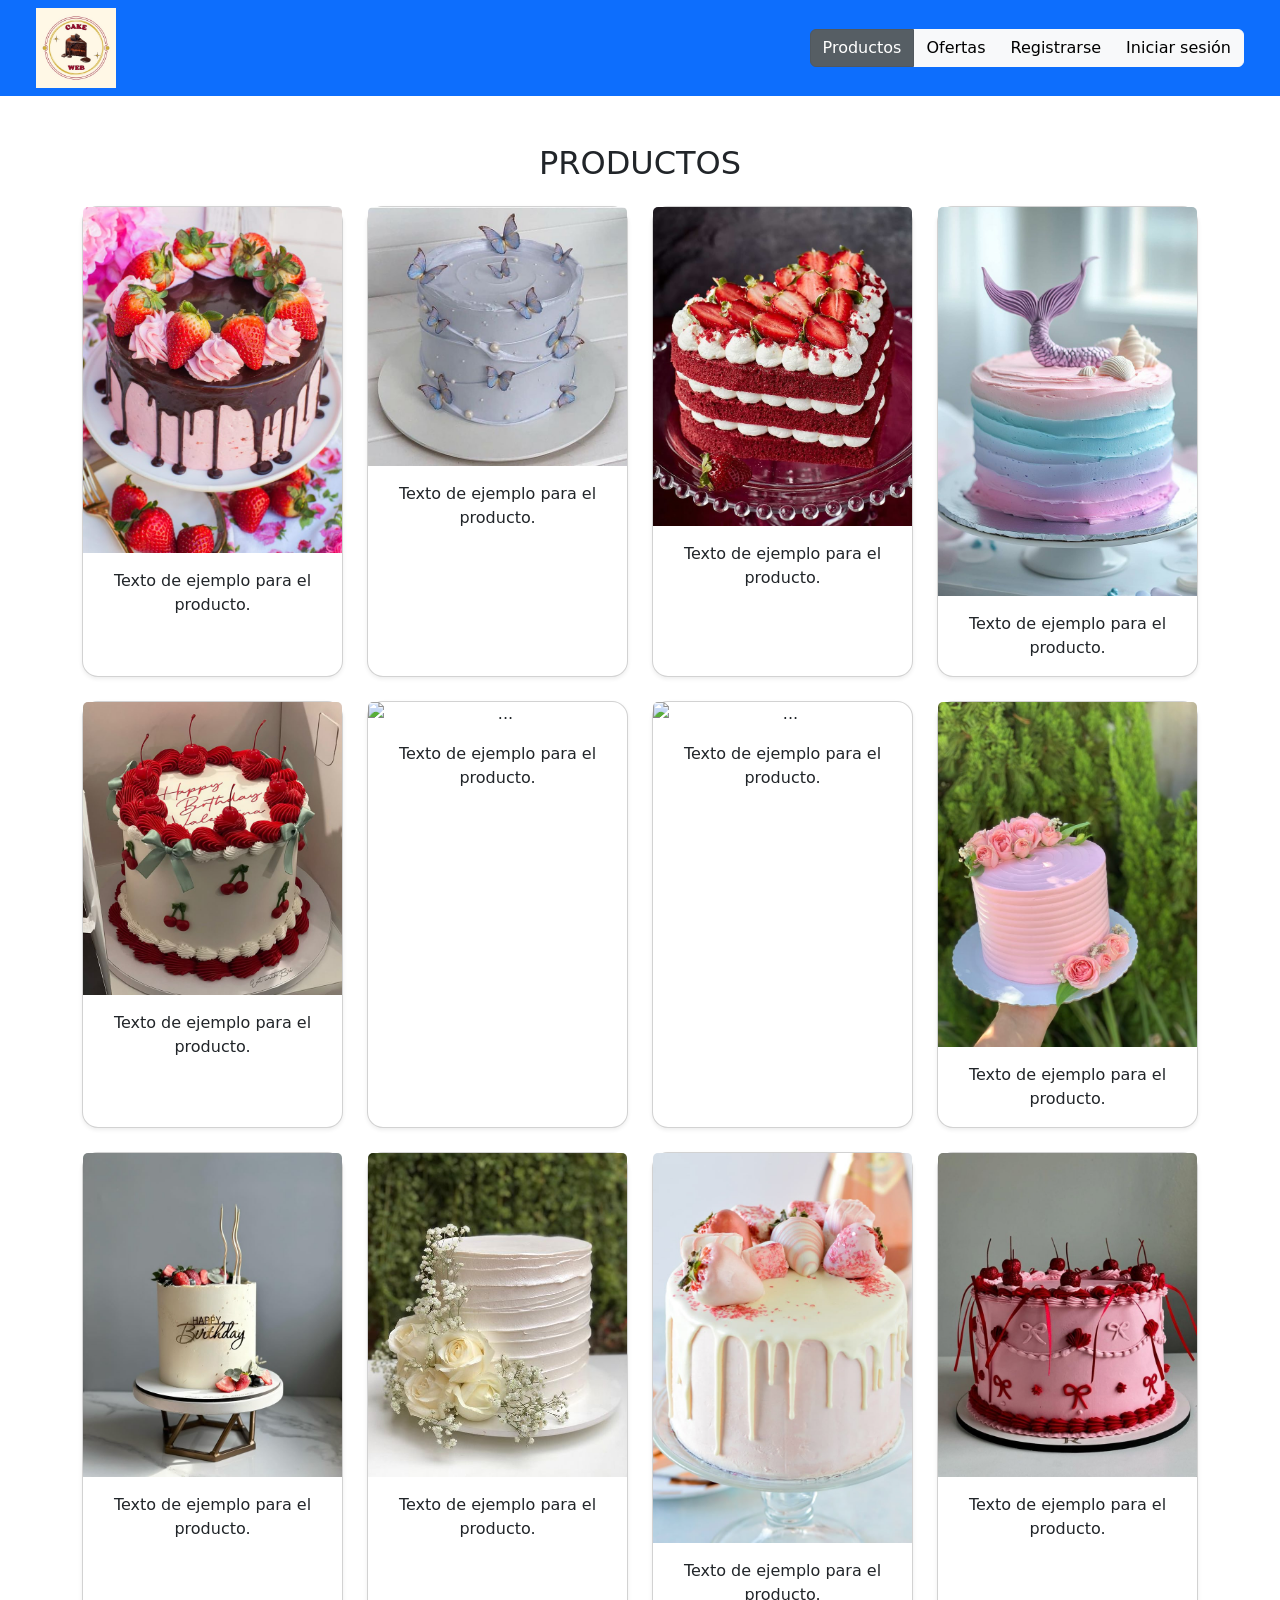
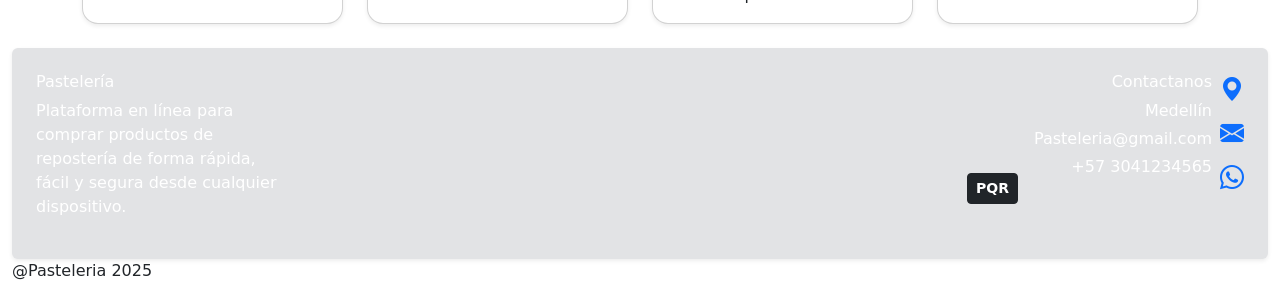
==== Index.html @ b61f7930 "primer commit" ====
<!DOCTYPE html>
<html lang="es">
<head>
  <meta charset="UTF-8">
  <title>Productos - Pastelería</title>
  <link href="https://cdn.jsdelivr.net/npm/bootstrap@5.3.3/dist/css/bootstrap.min.css" rel="stylesheet">
  <link rel="stylesheet" href="https://cdn.jsdelivr.net/npm/bootstrap-icons@1.10.5/font/bootstrap-icons.css">
  <script src="https://cdn.jsdelivr.net/npm/bootstrap@5.3.3/dist/js/bootstrap.bundle.min.js"></script>
  <link rel="stylesheet" href="Css/Style.css">
</head>
<body>

<nav class="navbar navbar-expand-lg bg-primary px-4 fixed-top">
  <div class="container-fluid">
    <img src="img/logo.png" width="80" alt="Logo" class="logo-redondo">

    <!--boton hamburguesa-->
    <button class="navbar-toggler" type="button" data-bs-toggle="collapse" data-bs-target="#menuNav" aria-controls="menuNav" aria-expanded="false" aria-label="Toggle navigation">
      <span class="navbar-toggler-icon"></span>
    </button>

    <div class="collapse navbar-collapse justify-content-end" id="menuNav">
 
      <div class="btn-group flex-column flex-lg-row w-90 w-lg-auto mt-3 mt-lg-0">
        <a href="index.html" class="btn btn-secondary active">Productos</a>
        <a href="ofertas.html" class="btn btn-light">Ofertas</a>
        <a href="#" class="btn btn-light">Registrarse</a>
        <a href="#" class="btn btn-light">Iniciar sesión</a>
      </div>
    </div>
  </div>
</nav>

<<div class="text-center" style="padding-top: 120px;">
  <h2 class="mb-4">PRODUCTOS</h2>
</div>


<div class="container text-center my-4">
  <div class="row row-cols-1 row-cols-md-4 g-4">
    <!-- Tarjeta -->
    <div class="col" >
      <div class="card h-100 rounded-4 shadow-sm">
        <img src="img/Pastel0.jpg" class="card-img-top" alt="...">
        <div class="card-body">
          <p class="card-text">Texto de ejemplo para el producto.</p>
        </div>
      </div>
    </div>

     <div class="col" >
      <div class="card h-100 rounded-4 shadow-sm">
        <img src="img/Pastel1.jpg" class="card-img-top" alt="...">
        <div class="card-body">
          <p class="card-text">Texto de ejemplo para el producto.</p>
        </div>
      </div>
    </div>

     <div class="col" >
      <div class="card h-100 rounded-4 shadow-sm">
        <img src="img/Pastel2.jpg" class="card-img-top" alt="...">
        <div class="card-body">
          <p class="card-text">Texto de ejemplo para el producto.</p>
        </div>
      </div>
    </div>

     <div class="col" >
      <div class="card h-100 rounded-4 shadow-sm">
        <img src="img/Pastel3.jpg" class="card-img-top" alt="...">
        <div class="card-body">
          <p class="card-text">Texto de ejemplo para el producto.</p>
        </div>
      </div>
    </div>

        <div class="col" >
      <div class="card h-100 rounded-4 shadow-sm">
        <img src="img/Pastel5.jpg" class="card-img-top" alt="...">
        <div class="card-body">
          <p class="card-text">Texto de ejemplo para el producto.</p>
        </div>
      </div>
    </div>

     <div class="col" >
      <div class="card h-100 rounded-4 shadow-sm">
        <img src="img/pastel4.jpg" class="card-img-top" alt="...">
        <div class="card-body">
          <p class="card-text">Texto de ejemplo para el producto.</p>
        </div>
      </div>
    </div>

     <div class="col" >
      <div class="card h-100 rounded-4 shadow-sm">
        <img src="img/Pastel11.jpg" class="card-img-top" alt="...">
        <div class="card-body">
          <p class="card-text">Texto de ejemplo para el producto.</p>
        </div>
      </div>
    </div>

     <div class="col" >
      <div class="card h-100 rounded-4 shadow-sm">
        <img src="img/pastel00.jpg" class="card-img-top" alt="...">
        <div class="card-body">
          <p class="card-text">Texto de ejemplo para el producto.</p>
        </div>
      </div>
    </div>

        <div class="col" >
      <div class="card h-100 rounded-4 shadow-sm">
        <img src="img/Pastel8.jpg" class="card-img-top" alt="...">
        <div class="card-body">
          <p class="card-text">Texto de ejemplo para el producto.</p>
        </div>
      </div>
    </div>

     <div class="col" >
      <div class="card h-100 rounded-4 shadow-sm">
        <img src="img/Pastel7.jpg" class="card-img-top" alt="...">
        <div class="card-body">
          <p class="card-text">Texto de ejemplo para el producto.</p>
        </div>
      </div>
    </div>

     <div class="col" >
      <div class="card h-100 rounded-4 shadow-sm">
        <img src="img/Pastel6.jpg" class="card-img-top" alt="...">
        <div class="card-body">
          <p class="card-text">Texto de ejemplo para el producto.</p>
        </div>
      </div>
    </div>

     <div class="col" >
      <div class="card h-100 rounded-4 shadow-sm">
        <img src="img/Pastel9.jpg" class="card-img-top" alt="...">
        <div class="card-body">
          <p class="card-text">Texto de ejemplo para el producto.</p>
        </div>
      </div>
    </div>
  </div>
</div>
        </div>
      </div>
    </div>
  </div>


  <div class="container-fluid">

    <div class="bg-secondary-subtle rounded shadow-sm p-4 d-flex justify-content-between align-items-start">

      <!--lado izquierdo-->
      <div>
        <h6>
          <a href="mailto:pasteleria@gmail.com" class="text-white text-decoration-none">Pastelería</a>
        </h6>
        <p class= text-white style="max-width: 250px; ">
        Plataforma en línea para comprar productos de repostería de forma rápida, 
          fácil y segura desde cualquier dispositivo.
        </p>
      </div>

      <!--lado Derecho-->
      <div class="d-flex">

        <div class="d-flex align-items-end me-3">
          <button class="btn btn-dark btn-sm fw-bold px-2 py-1">PQR</button>
        </div>

        <div class="text-end me-2">
          <h6>
            <a href="https://www.facebook.com" target="_blank" class="text-white text-decoration-none">Contactanos</a>
          </h6>
          <p class="mb-1 text-white " class= text-white>Medellín</p>
          <p class="mb-1">
            <a href="mailto:pasteleria@gmail.com" class="text-white text-decoration-none">Pasteleria@gmail.com</a>
          </p>
          <p class="mb-1">
            <a href="https://web.whatsapp.com" target="_blank" class="text-white text-decoration-none">+57 3041234565</a>
          </p>
        </div>


             <div class="d-flex flex-column align-items-center">
          <a href="https://www.google.com/maps" target="_blank" class="mb-2">
            <i class="bi bi-geo-alt-fill" style="font-size: 1.5rem;"></i>
          </a>
          <a href="mailto:pasteleria@gmail.com" class="mb-2">
             <i class="bi bi-envelope-fill" style="font-size: 1.5rem;"></i>
          </a>
          <a href="https://web.whatsapp.com" target="_blank" class="mb-2">
            <i class="bi bi-whatsapp" style="font-size: 1.5rem;"></i>
          </a>
        </div>
      </div>
    </div>
    
</footer>
<div class="footer-container">
  <div class="footer-bottom">
    @Pasteleria 2025
  </div>
  </footer>

</body>
</html>
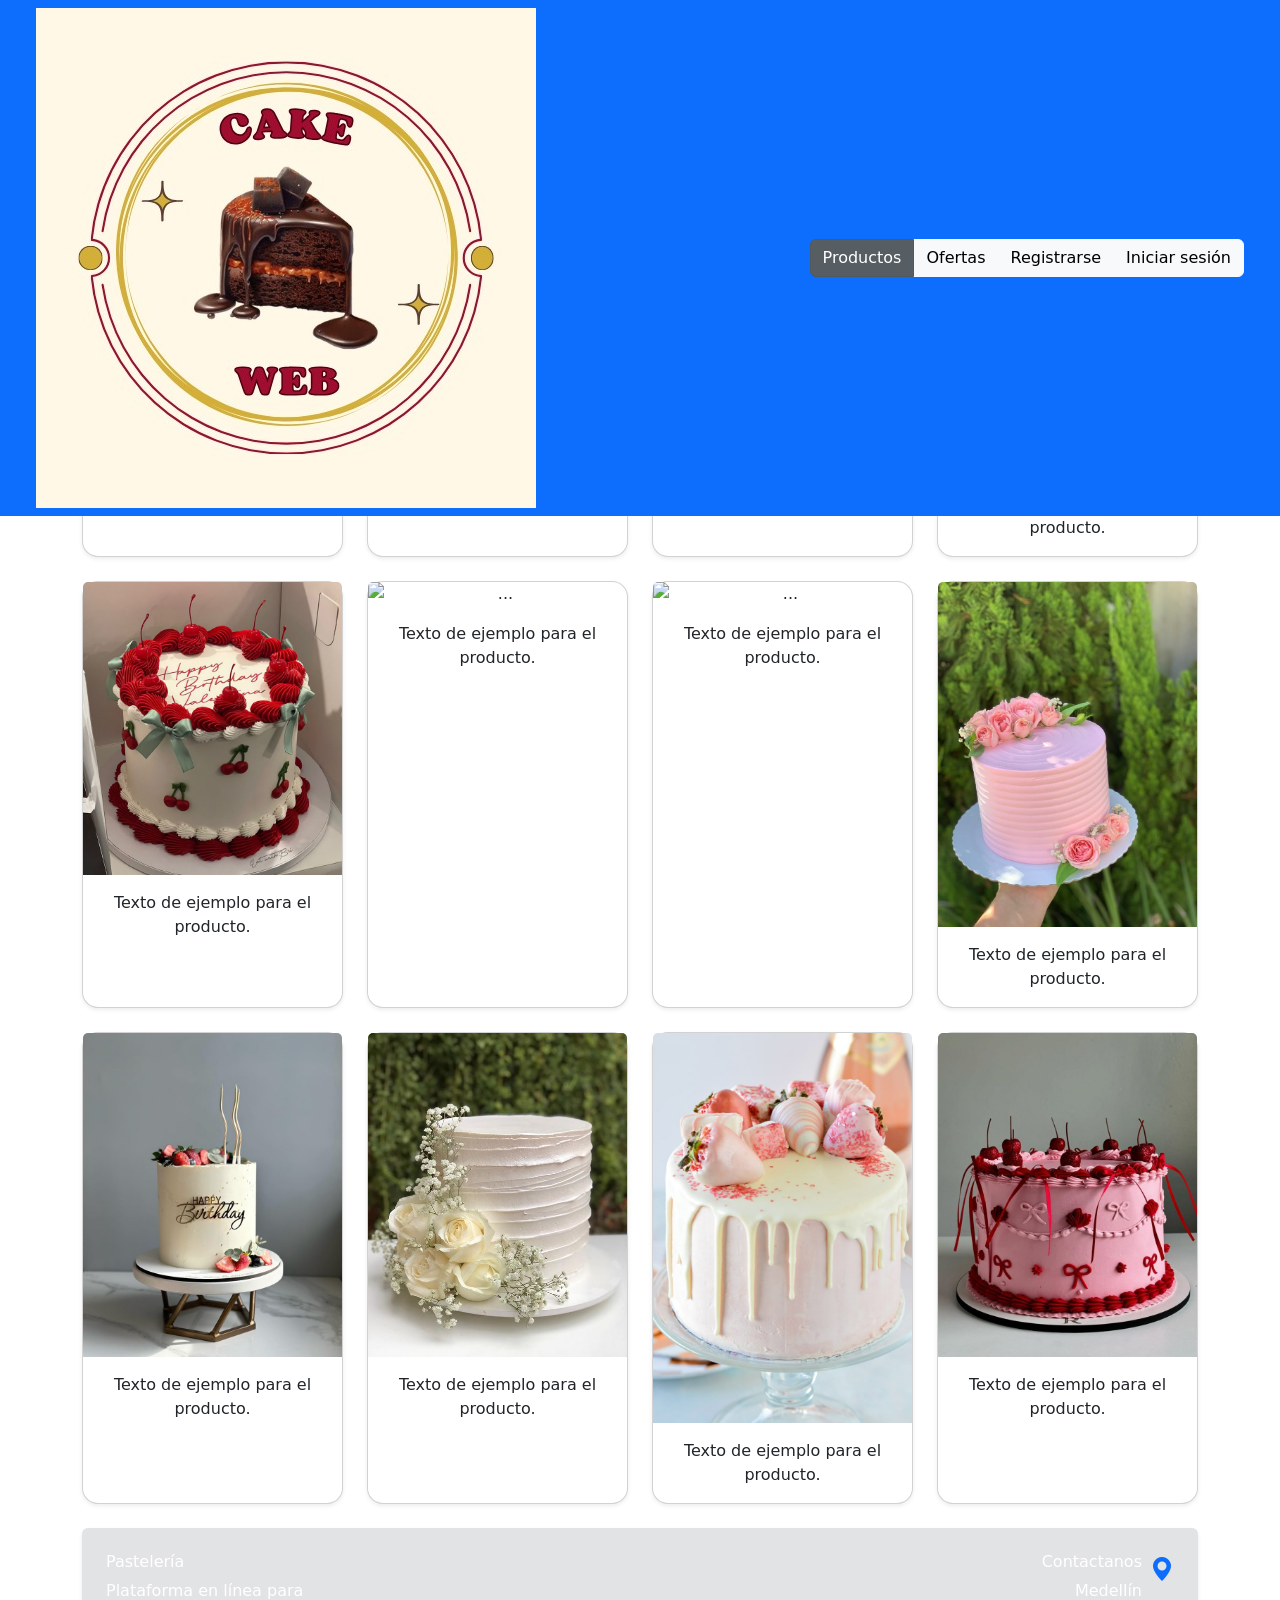
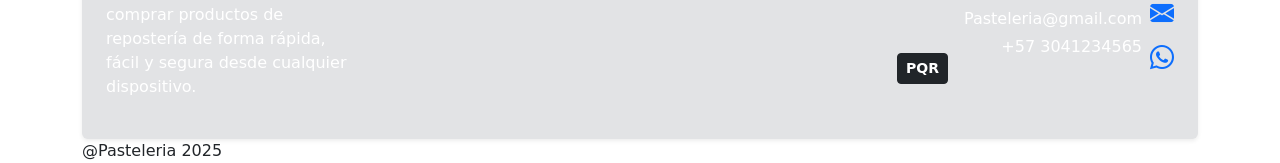
==== commit 74579a4f: "Ajuste de estilos" ====
--- a/Index.html
+++ b/Index.html
@@ -12,7 +12,7 @@
 
 <nav class="navbar navbar-expand-lg bg-primary px-4 fixed-top">
   <div class="container-fluid">
-    <img src="img/logo.png" width="80" alt="Logo" class="logo-redondo">
+    <img src="img/logo.png" class="logo-redondo">
 
     <!--boton hamburguesa-->
     <button class="navbar-toggler" type="button" data-bs-toggle="collapse" data-bs-target="#menuNav" aria-controls="menuNav" aria-expanded="false" aria-label="Toggle navigation">
@@ -31,7 +31,7 @@
   </div>
 </nav>
 
-<<div class="text-center" style="padding-top: 120px;">
+<<div class="titulo text-center">
   <h2 class="mb-4">PRODUCTOS</h2>
 </div>
 
@@ -154,9 +154,8 @@
   </div>
 
 
-  <div class="container-fluid">
-
-    <div class="bg-secondary-subtle rounded shadow-sm p-4 d-flex justify-content-between align-items-start">
+<div class="container">
+  <div class="bg-secondary-subtle rounded shadow-sm p-4 d-flex justify-content-between align-items-start">
 
       <!--lado izquierdo-->
       <div>
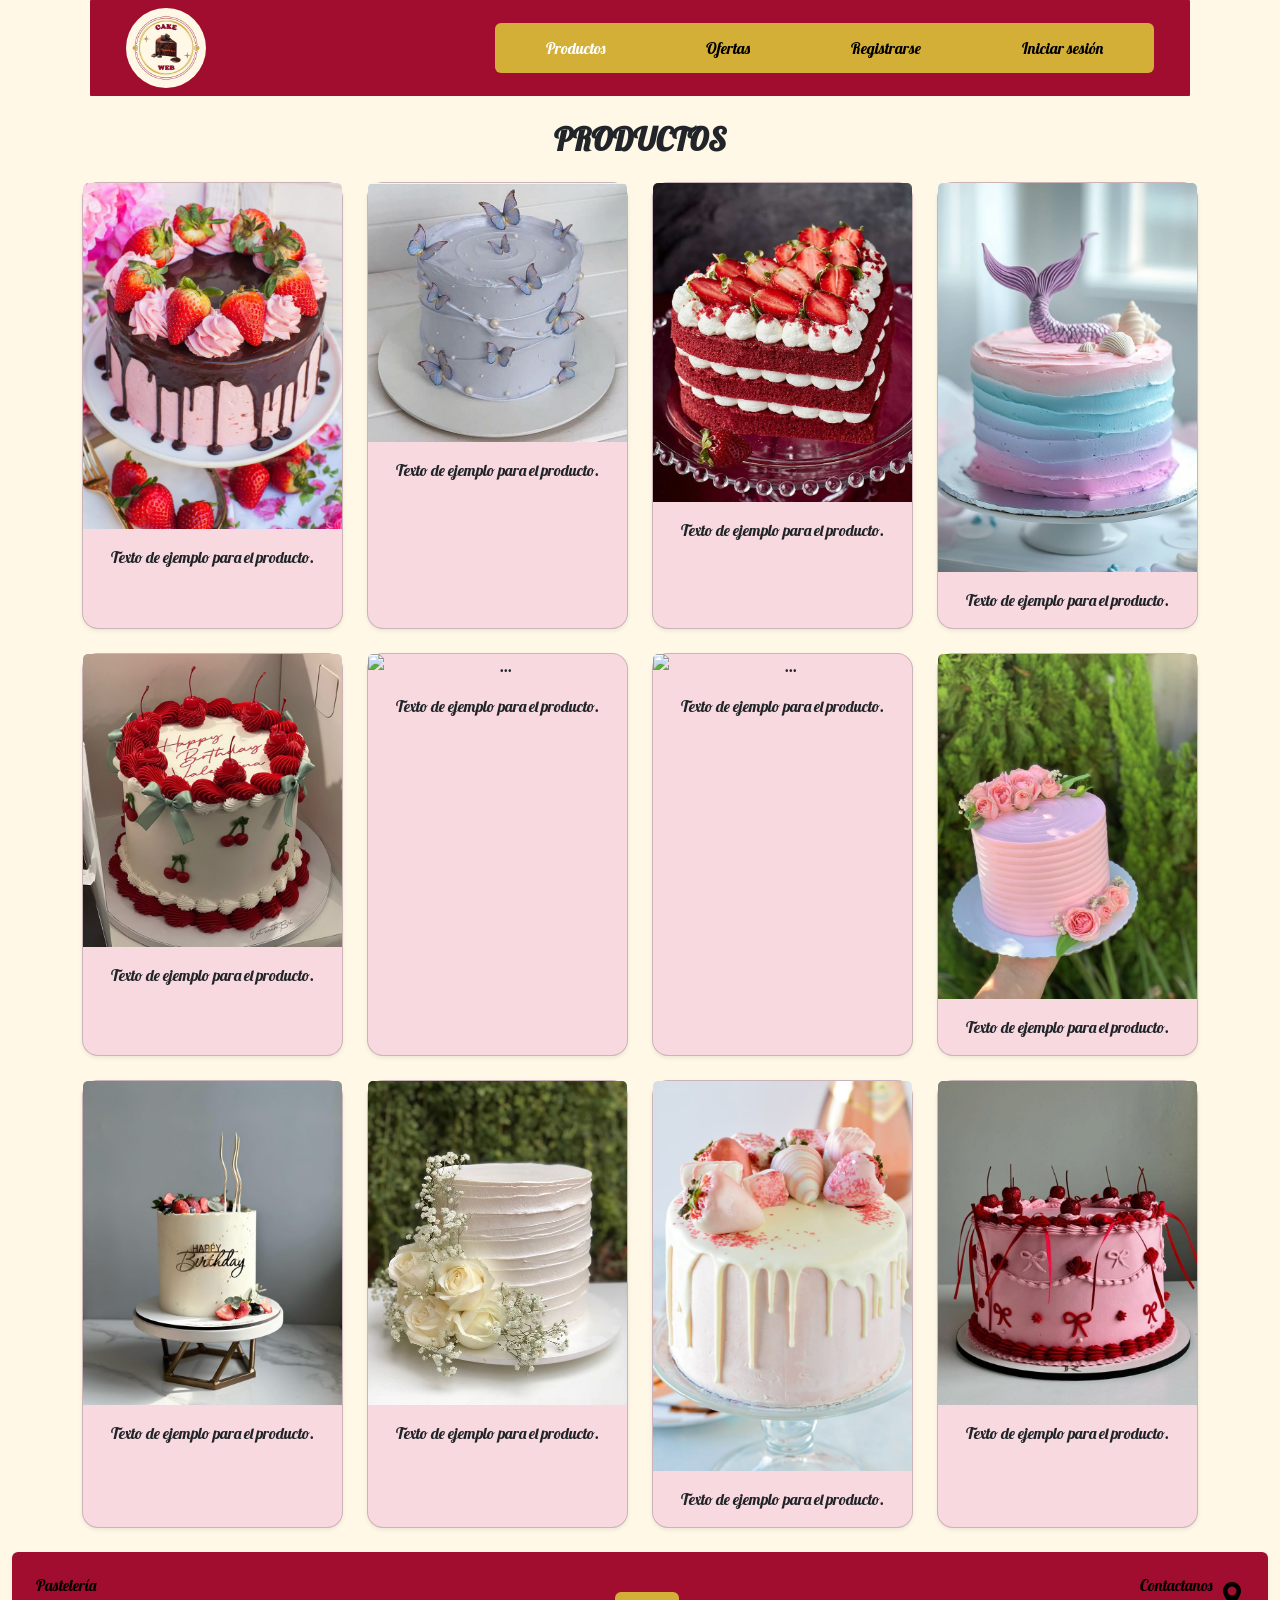
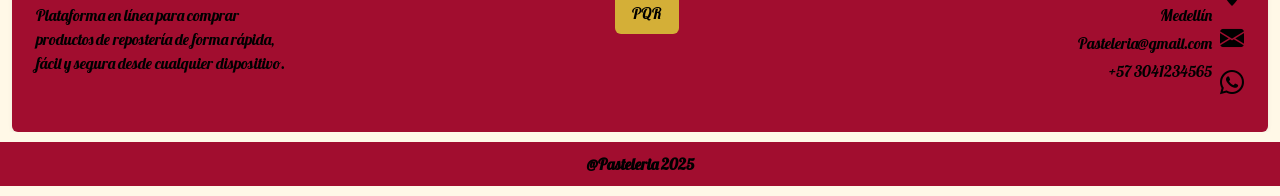
==== commit 0ae07c05: "Coreccion de estilos" ====
--- a/Index.html
+++ b/Index.html
@@ -4,9 +4,11 @@
   <meta charset="UTF-8">
   <title>Productos - Pastelería</title>
   <link href="https://cdn.jsdelivr.net/npm/bootstrap@5.3.3/dist/css/bootstrap.min.css" rel="stylesheet">
+  <link href="https://fonts.googleapis.com/css2?family=Lobster&display=swap" rel="stylesheet">
   <link rel="stylesheet" href="https://cdn.jsdelivr.net/npm/bootstrap-icons@1.10.5/font/bootstrap-icons.css">
   <script src="https://cdn.jsdelivr.net/npm/bootstrap@5.3.3/dist/js/bootstrap.bundle.min.js"></script>
-  <link rel="stylesheet" href="Css/Style.css">
+ 
+  <link rel="stylesheet" href="Css/Style.Css">
 </head>
 <body>
 
@@ -15,14 +17,14 @@
     <img src="img/logo.png" class="logo-redondo">
 
     <!--boton hamburguesa-->
-    <button class="navbar-toggler" type="button" data-bs-toggle="collapse" data-bs-target="#menuNav" aria-controls="menuNav" aria-expanded="false" aria-label="Toggle navigation">
+      <button class="navbar-toggler" type="button" data-bs-toggle="collapse" data-bs-target="#menuNav" aria-controls="menuNav" aria-expanded="false" aria-label="Toggle navigation">
       <span class="navbar-toggler-icon"></span>
     </button>
 
     <div class="collapse navbar-collapse justify-content-end" id="menuNav">
  
       <div class="btn-group flex-column flex-lg-row w-90 w-lg-auto mt-3 mt-lg-0">
-        <a href="index.html" class="btn btn-secondary active">Productos</a>
+        <a href="index.html" class="btn btn-dark active">Productos</a>
         <a href="ofertas.html" class="btn btn-light">Ofertas</a>
         <a href="#" class="btn btn-light">Registrarse</a>
         <a href="#" class="btn btn-light">Iniciar sesión</a>
@@ -31,7 +33,7 @@
   </div>
 </nav>
 
-<<div class="titulo text-center">
+<div class="titulo text-center">
   <h2 class="mb-4">PRODUCTOS</h2>
 </div>
 
@@ -148,48 +150,45 @@
     </div>
   </div>
 </div>
-        </div>
-      </div>
-    </div>
-  </div>
-
-
-<div class="container">
-  <div class="bg-secondary-subtle rounded shadow-sm p-4 d-flex justify-content-between align-items-start">
-
-      <!--lado izquierdo-->
-      <div>
+  
+
+
+ <div class="container-fluid">
+
+    <div class="bg-secondary-subtle rounded shadow-sm p-4 d-flex justify-content-between align-items-start">
+
+      <!-- lado izquierdo -->
+          <div>
         <h6>
-          <a href="mailto:pasteleria@gmail.com" class="text-white text-decoration-none">Pastelería</a>
+          <a href="mailto:pasteleria@gmail.com" class="text-black text-decoration-none">Pastelería</a>
         </h6>
-        <p class= text-white style="max-width: 250px; ">
+        <p class= text-black style="max-width: 250px; ">
         Plataforma en línea para comprar productos de repostería de forma rápida, 
           fácil y segura desde cualquier dispositivo.
         </p>
       </div>
 
-      <!--lado Derecho-->
-      <div class="d-flex">
-
-        <div class="d-flex align-items-end me-3">
-          <button class="btn btn-dark btn-sm fw-bold px-2 py-1">PQR</button>
-        </div>
-
+
+  <div class="flex-fill text-center my-3">
+    <button class="btn btn-link botton-pqr text-decoration-none text-black px-3 py-2">PQR</button>
+  </div>
+  
         <div class="text-end me-2">
           <h6>
-            <a href="https://www.facebook.com" target="_blank" class="text-white text-decoration-none">Contactanos</a>
+            <a href="https://www.facebook.com" target="_blank" class="text-black text-decoration-none">Contactanos</a>
           </h6>
-          <p class="mb-1 text-white " class= text-white>Medellín</p>
+          <p class="mb-1 text-black">Medellín</p>
           <p class="mb-1">
-            <a href="mailto:pasteleria@gmail.com" class="text-white text-decoration-none">Pasteleria@gmail.com</a>
+            <a href="mailto:pasteleria@gmail.com" class="text-black text-decoration-none">Pasteleria@gmail.com</a>
           </p>
           <p class="mb-1">
-            <a href="https://web.whatsapp.com" target="_blank" class="text-white text-decoration-none">+57 3041234565</a>
+            <a href="https://web.whatsapp.com" target="_blank" class="text-black text-decoration-none">+57 3041234565</a>
           </p>
         </div>
 
 
-             <div class="d-flex flex-column align-items-center">
+        <!--iconoss-->
+             <div class="iconos-footer d-flex flex-column align-items-center">
           <a href="https://www.google.com/maps" target="_blank" class="mb-2">
             <i class="bi bi-geo-alt-fill" style="font-size: 1.5rem;"></i>
           </a>
@@ -202,12 +201,14 @@
         </div>
       </div>
     </div>
+
     
 </footer>
 <div class="footer-container">
   <div class="footer-bottom">
     @Pasteleria 2025
   </div>
+  </div>
   </footer>
 
 </body>
--- a/Css/Style.Css
+++ b/Css/Style.Css
@@ -0,0 +1,227 @@
+:root {
+  --dorado: #d4af37;
+  --marron: #5c4033;
+  --rojo-cereza: #a10d2f;
+  --rosa-pastel: #f8d9e0;
+  --crema: #fff8e7;
+}
+
+
+
+.navbar {
+  background-color: #a10d2f !important;
+  color: white;
+  font-weight: bold;
+  border-radius: 1px;
+  margin: 0 7% auto;
+  max-width: 99%;
+  padding: 0.5rem 0.75rem;
+  
+}
+
+
+.navbar .btn {
+  background-color: #d4af37; 
+  border-color: transparent;
+  padding: 12px 120px;
+  max-width: 120px;
+  display: flex;
+  width: 10%;             
+  box-sizing: border-box;   
+  white-space: nowrap; 
+}
+
+
+.logo-redondo {
+  width: 80px;              
+  height: 80px;             
+  border-radius: 50%;       
+  object-fit: cover;      
+  display: block;          
+}
+
+.titulo {
+  padding-top: 120px;
+}
+
+.titulo2 {
+  padding-top: 120px;
+}
+
+.card {
+  transition: transform 0.2s ease, box-shadow 0.2s ease;
+  background-color: #f8d9e0;
+}
+
+.card:hover {
+  transform: scale(1.03);
+}
+
+h2 {
+  font-weight: bold;
+  margin-bottom: 30px;
+}
+
+footer {
+  padding: 30px 20px;
+}
+
+.bg-secondary-subtle {
+  background-color: #a10d2f !important; 
+}
+
+.footer-container {
+  background-color: #fff8e7;
+  padding: 10px 0;
+  display: flex;
+  justify-content: center;
+  align-items: center;
+  width: 100%;
+}
+
+
+.footer-bottom {
+  background-color: #a10d2f !important; 
+  color: black; 
+  text-align: center;
+  padding: 10px 0px;
+  width: 100%;
+  font-weight: bold;
+  margin: 0;
+}
+
+
+.footer-left p {
+  font-size: 14px;
+  line-height: 1.6;
+}
+
+a.text-dark:hover {
+  text-decoration: underline;
+}
+
+.header-bottom2 {
+  background-color: var(--rojo-cereza);
+  color: white;
+  font-weight: bold;
+  border-radius: 1px;
+  margin: 0 auto 0.5rem auto;
+  max-width: 99%;
+  padding: 0.5rem 0.75rem;
+  box-shadow: 0 1px 3px rgba(0, 0, 0, 0.1);
+  position: fixed;     
+  top: 0;              
+  left: 7%;             
+  right: 7%;          
+  z-index: 1000;  
+}
+
+.header-bottom {
+  background-color: var(--dorado);
+  font-weight: bold;
+  border-radius: 2px;
+  padding: 0.8rem 1rem;
+  box-shadow: 0 2px 6px rgba(0, 0, 0, 0.1);
+}
+
+
+body {
+  background-color: var(--crema);
+  font-family: 'Lobster', cursive;
+  margin: 0;
+  padding: 0;
+}
+
+.nav-link {
+  color: black;
+  text-decoration: none;
+  font-weight: 500;
+}
+
+.nav-link:hover {
+  text-decoration: underline;
+  color: var(--marron);
+}
+
+.bg-verdeclaro {
+  background-color: var(--rosa-pastel);
+}
+
+.rounded-circle {
+  background-color: var(--dorado);
+}
+
+h4 {
+  font-size: 2rem; 
+  font-weight: bold;
+}
+
+
+
+.mi-boton {
+  background-color: #d4af37;
+  color: black;
+  border: none;
+}
+
+.btn-menu{
+  background-color: #a10d2f;
+   width: 250px;
+  height: 100vh;
+}
+
+.parra-per{
+  font-size: 1.8rem; 
+  line-height: 1.6; 
+}
+
+.cs-botton {
+  background-color: #d4af37;
+  color: black;
+}
+
+.iconos-footer i {
+  color: black !important;
+}
+
+.perfil {
+  width: 300px;
+  height: 300px;
+  border-radius: 50%; 
+  overflow: hidden;   
+  margin: 0 auto 1rem; 
+}
+
+.perfil img {
+  width: 100%;
+  height: 100%;
+  object-fit: cover;
+}
+
+.botton-pqr {
+  background-color: #d4af37;
+  color: white;
+  height: auto;
+  margin-left: -70px;
+}
+
+
+
+@media (max-width: 576px) {
+  .botton-pqr {
+    width: 100%;
+    font-size: 14px;
+  }
+}
+
+
+@media (max-width: 1280px) {
+  .navbar .btn {
+    padding: 12px 50px; 
+    width: 100%;         
+    max-width: none;     
+    justify-content: center; 
+  }
+
+  
+}
